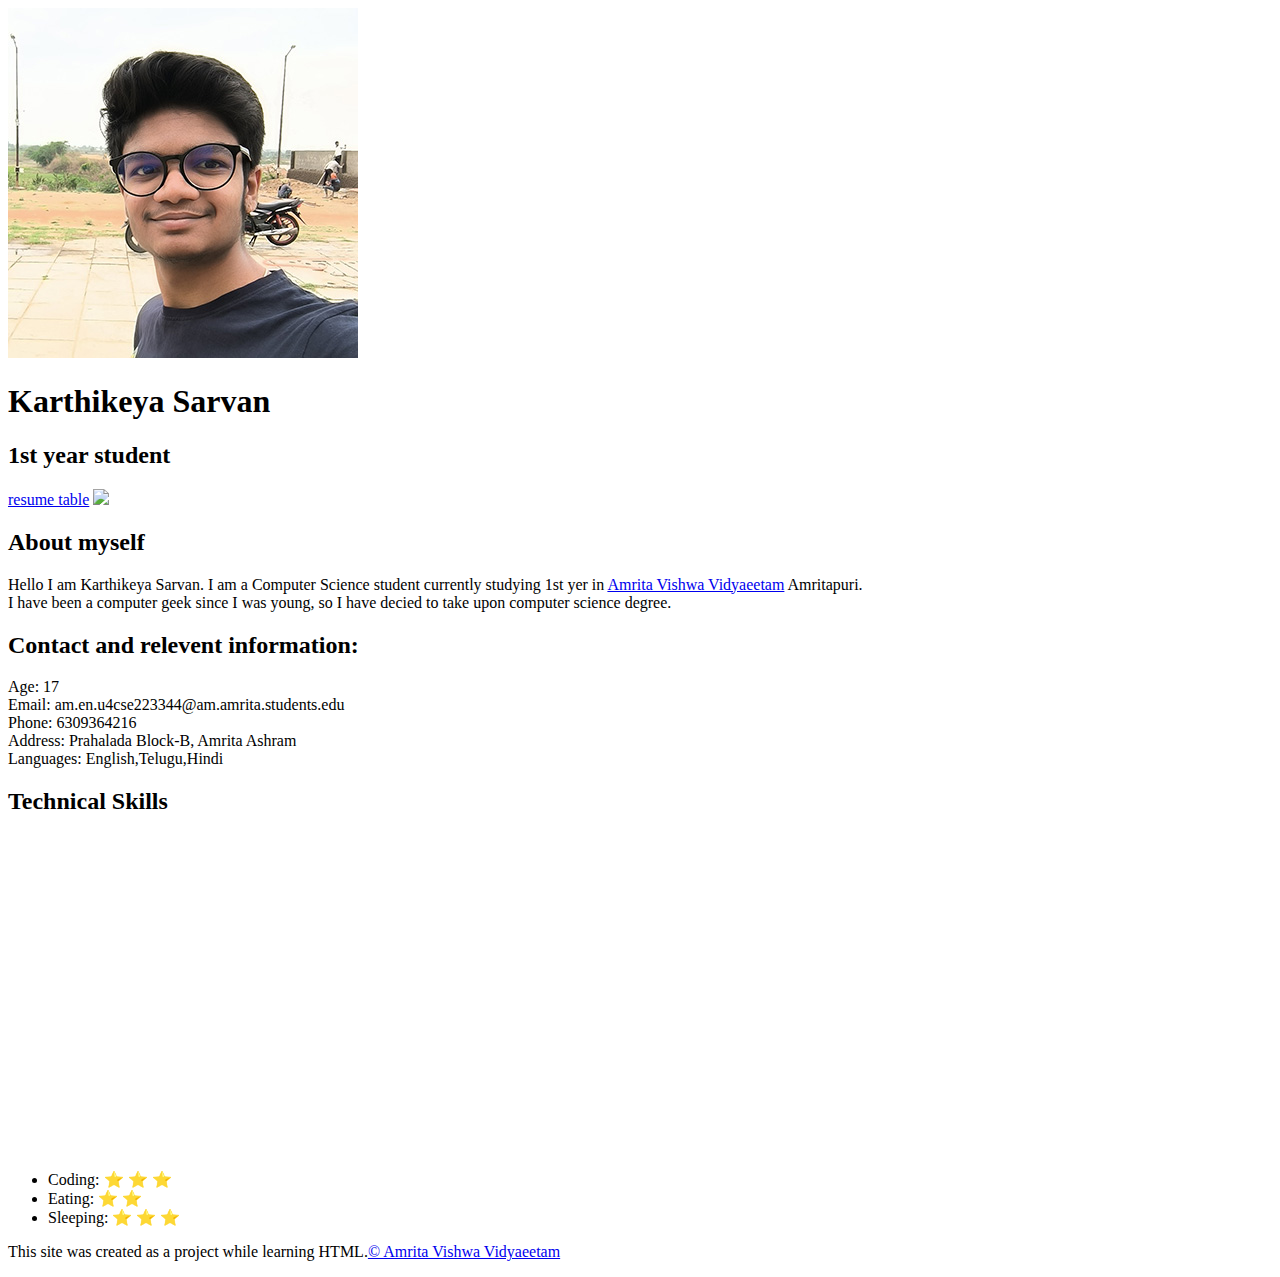
==== index.html @ c39f66e7 "canged name and added ican" ====
<!DOCTYPE html>
<html lang="en">
<head>
    <meta charset="UTF-8">
    <meta http-equiv="X-UA-Compatible" content="IE=edge">
    <meta name="viewport" content="width=device-width, initial-scale=1.0">
    <title>My resume</title> 
    <link rel="icon" href="https://png.pngtree.com/png-vector/20190919/ourmid/pngtree-delivery-simple-icon-png-image_1736151.jpg">
</head>
<body>
    <!--header elemnt-->
    <header>
    <img src="IMG_20230420_185218.jpg">
    <h1>Karthikeya Sarvan</h1>
    <h2>1st year student</h2>
    </header>
<a href="index1.html">resume table</a>
    <a href="https://www.youtube.com"><img src="https://w7.pngwing.com/pngs/1009/93/png-transparent-youtube-computer-icons-logo-youtube-angle-social-media-share-icon.png" width=250px srcset=""></a>
    <!--main element  -->
    <main>
        <h2>About myself</h2>
        <p>Hello I am Karthikeya Sarvan. I am a Computer Science student currently studying 1st yer in <a target="_blank" href="https://www.amrita.edu/campus/amritapuri/">Amrita Vishwa Vidyaeetam</a> Amritapuri. <br>
        I have been a computer geek since I was young, so I have decied to take upon computer science degree.</p>
        <h2>Contact and relevent information:</h2>
        
            <li>Age: 17</li>
            <li>Email: am.en.u4cse223344@am.amrita.students.edu </li>
            <li>Phone: 6309364216</li>
            <li>Address: Prahalada Block-B, Amrita Ashram</li>
            <li>Languages: English,Telugu,Hindi</li>
        </ul>
         <h2>Technical Skills</h2>
         <iframe width="560" height="315" src="https://www.youtube.com/embed/0vFMHZP81ls" title="YouTube video player" frameborder="0" allow="accelerometer; autoplay; clipboard-write; encrypted-media; gyroscope; picture-in-picture; web-share" allowfullscreen></iframe>
            <ul>
                <li>Coding: &#11088; &#11088; &#11088;</li>
                <li>Eating: &#11088; &#11088;</li>
                <li>Sleeping: &#11088; &#11088; &#11088;</li>



            </ul>
    </main>
    <!-- Footer -->
    <footer>
        <p>This site was created as a project while learning HTML.<a target="_blank" href="https://www.amrita.edu/">&copy; Amrita Vishwa Vidyaeetam</p>

    </footer>


    

    </main>
</body>
</html>
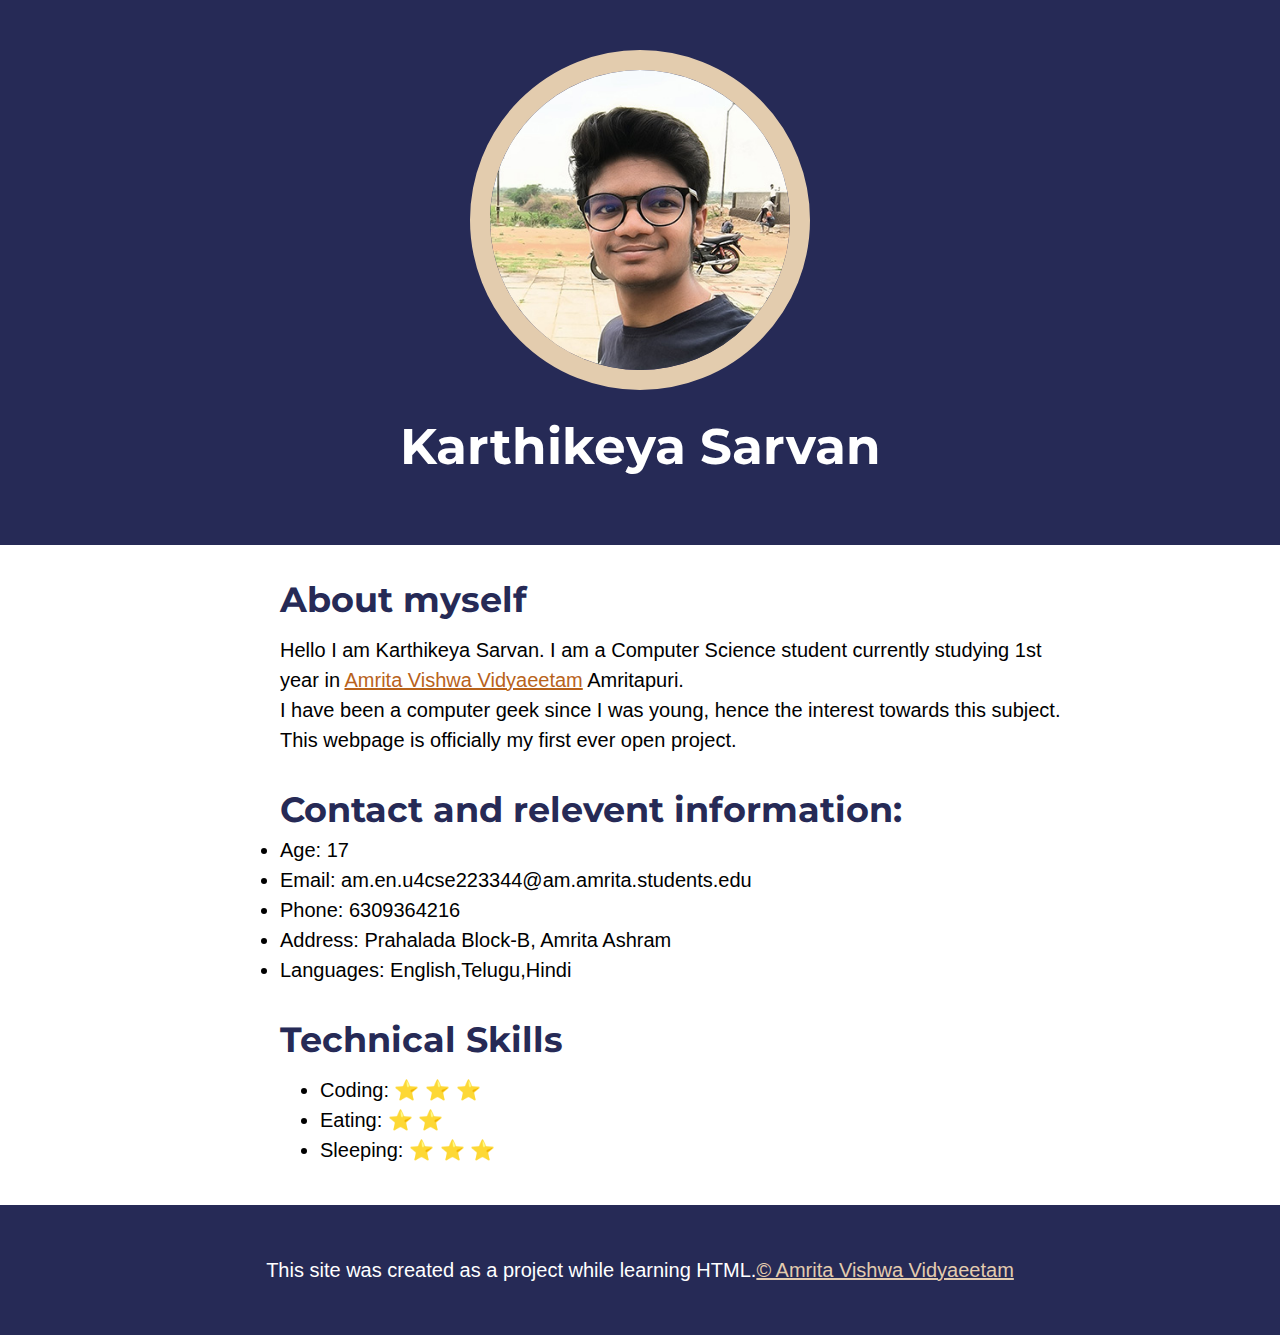
==== commit 34bd8846: "edited css" ====
--- a/index.html
+++ b/index.html
@@ -4,23 +4,24 @@
     <meta charset="UTF-8">
     <meta http-equiv="X-UA-Compatible" content="IE=edge">
     <meta name="viewport" content="width=device-width, initial-scale=1.0">
-    <title>My resume</title> 
-    <link rel="icon" href="https://png.pngtree.com/png-vector/20190919/ourmid/pngtree-delivery-simple-icon-png-image_1736151.jpg">
+    <title>My Resume</title> 
+    <link rel="icon" href="large_thumbnail.jpg">
+    <link href="https://fonts.googleapis.com/css2?family=Montserrat:wght@500&display=swap" rel="stylesheet">
+    <link rel="stylesheet" type="text/css" href="hero.css">
 </head>
 <body>
     <!--header elemnt-->
     <header>
     <img src="IMG_20230420_185218.jpg">
     <h1>Karthikeya Sarvan</h1>
-    <h2>1st year student</h2>
+   
     </header>
-<a href="index1.html">resume table</a>
-    <a href="https://www.youtube.com"><img src="https://w7.pngwing.com/pngs/1009/93/png-transparent-youtube-computer-icons-logo-youtube-angle-social-media-share-icon.png" width=250px srcset=""></a>
     <!--main element  -->
     <main>
         <h2>About myself</h2>
-        <p>Hello I am Karthikeya Sarvan. I am a Computer Science student currently studying 1st yer in <a target="_blank" href="https://www.amrita.edu/campus/amritapuri/">Amrita Vishwa Vidyaeetam</a> Amritapuri. <br>
-        I have been a computer geek since I was young, so I have decied to take upon computer science degree.</p>
+        <p>Hello I am Karthikeya Sarvan. I am a Computer Science student currently studying 1st year in <a target="_blank" href="https://www.amrita.edu/campus/amritapuri/">Amrita Vishwa Vidyaeetam</a> Amritapuri. <br>
+        I have been a computer geek since I was young, hence the interest towards this subject. <br>
+        This webpage is officially my first ever open project.</p>
         <h2>Contact and relevent information:</h2>
         
             <li>Age: 17</li>
@@ -29,8 +30,9 @@
             <li>Address: Prahalada Block-B, Amrita Ashram</li>
             <li>Languages: English,Telugu,Hindi</li>
         </ul>
+   
          <h2>Technical Skills</h2>
-         <iframe width="560" height="315" src="https://www.youtube.com/embed/0vFMHZP81ls" title="YouTube video player" frameborder="0" allow="accelerometer; autoplay; clipboard-write; encrypted-media; gyroscope; picture-in-picture; web-share" allowfullscreen></iframe>
+    
             <ul>
                 <li>Coding: &#11088; &#11088; &#11088;</li>
                 <li>Eating: &#11088; &#11088;</li>
--- a/hero.css
+++ b/hero.css
@@ -0,0 +1,67 @@
+body{
+    margin: 0;
+    font-family: SF Pro Text Regular, Arial, sans-serif;
+    font-size: 20px;
+    line-height: 30px   ;
+
+}
+header{
+    background-color: #262A56;
+    text-align: center;
+    padding-top: 50px;
+    padding-bottom: 50px;
+}
+h1,h2{
+
+    font-family: 'Montserrat', sans-serif;
+}
+header h1{
+    color: white;
+    font-size: 50px;
+    
+}
+header img{
+
+    border-radius: 180px;
+    width: 300px;
+    border: 20px solid #E3CCAE;
+}
+
+main{
+    max-width: 800px;
+    margin: 0 auto;
+    padding: 0 20px 20px  100px;
+   
+
+}
+
+h2{
+    font-size: 35px;
+    color: #262A56;
+    margin: 40px 0 10px;
+}
+
+a{
+    color: #B8621B;
+}
+a:hover{
+    color: #E3CCAE;
+    background-color: #262A56;
+}
+
+footer{
+    background-color: #262A56;
+    text-align: center;
+    padding: 50px;
+}
+footer p{
+    color: white;
+    margin: 0;
+}
+ footer a{
+    color: #E3CCAE;
+ }
+ footer a:hover{
+    background-color: transparent;
+    opacity: .65;
+ }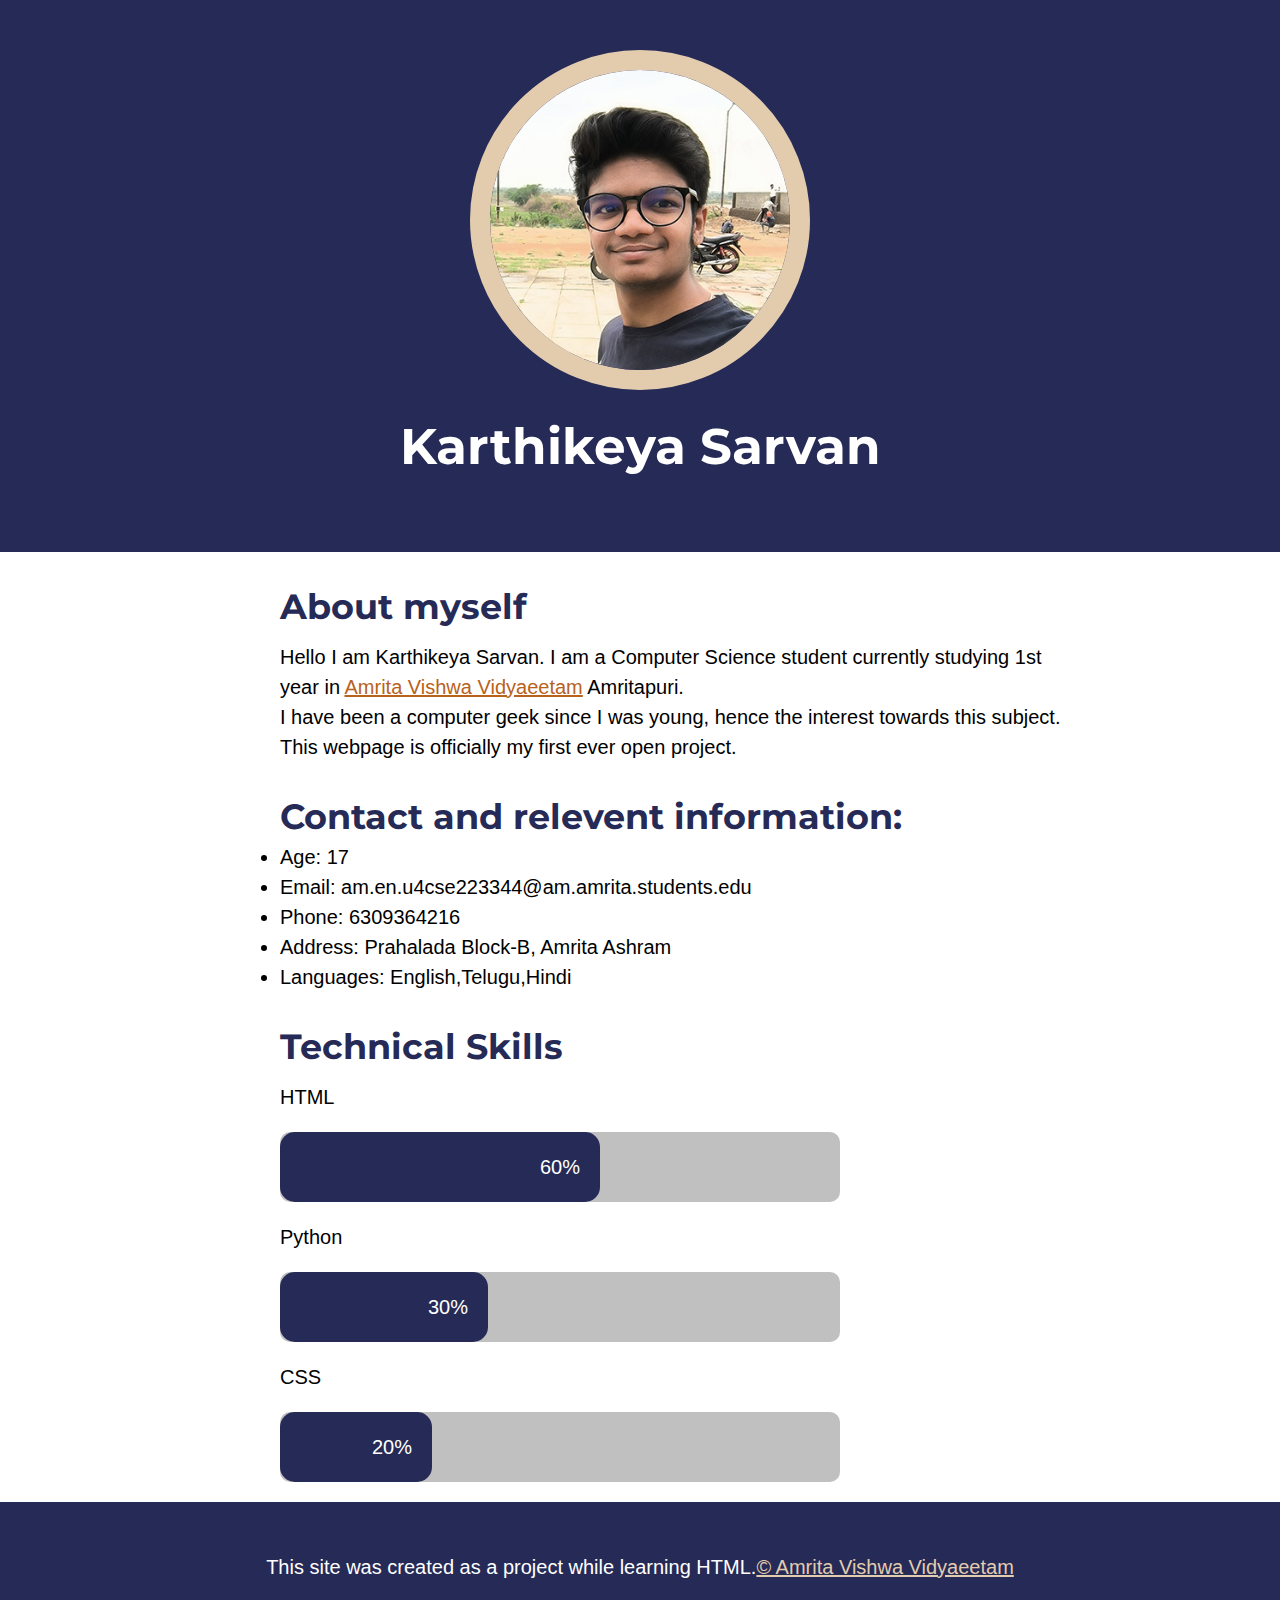
==== commit 97272a1a: "added bars" ====
--- a/index.html
+++ b/index.html
@@ -14,6 +14,7 @@
     <header>
     <img src="IMG_20230420_185218.jpg">
     <h1>Karthikeya Sarvan</h1>
+    <h2></h2>
    
     </header>
     <!--main element  -->
@@ -30,17 +31,25 @@
             <li>Address: Prahalada Block-B, Amrita Ashram</li>
             <li>Languages: English,Telugu,Hindi</li>
         </ul>
-   
+        
          <h2>Technical Skills</h2>
     
-            <ul>
-                <li>Coding: &#11088; &#11088; &#11088;</li>
-                <li>Eating: &#11088; &#11088;</li>
-                <li>Sleeping: &#11088; &#11088; &#11088;</li>
+        <p>HTML</p>
+        <div class="container">
+            <div class="skill html">60%</div>
+        </div>
+  
+    <p>Python</p>
+        <div class="container">
+            <div class="skill php">30%</div>
+        </div>
+    
+    <p>CSS</p>
+        <div class="container">
+            <div class="skill css">20%</div>
+        </div>
 
-
-
-            </ul>
+        
     </main>
     <!-- Footer -->
     <footer>
--- a/hero.css
+++ b/hero.css
@@ -64,4 +64,34 @@
  footer a:hover{
     background-color: transparent;
     opacity: .65;
- }+ }
+
+ .container {
+    background-color: rgb(192, 192, 192);
+    width: 70%;
+    border-radius: 10px;
+}
+
+.skill {
+    background-color: #262A56;
+    color: white;
+    padding: 1%;
+    text-align: right;
+    font-size: 20px;
+    border-radius: 15px;
+}
+
+.html {
+    width: 50%;
+    padding: 20px;
+}
+
+.php {
+    width: 30%;
+    padding: 20px;
+}
+
+.css {
+    width: 20%;
+    padding: 20px;
+}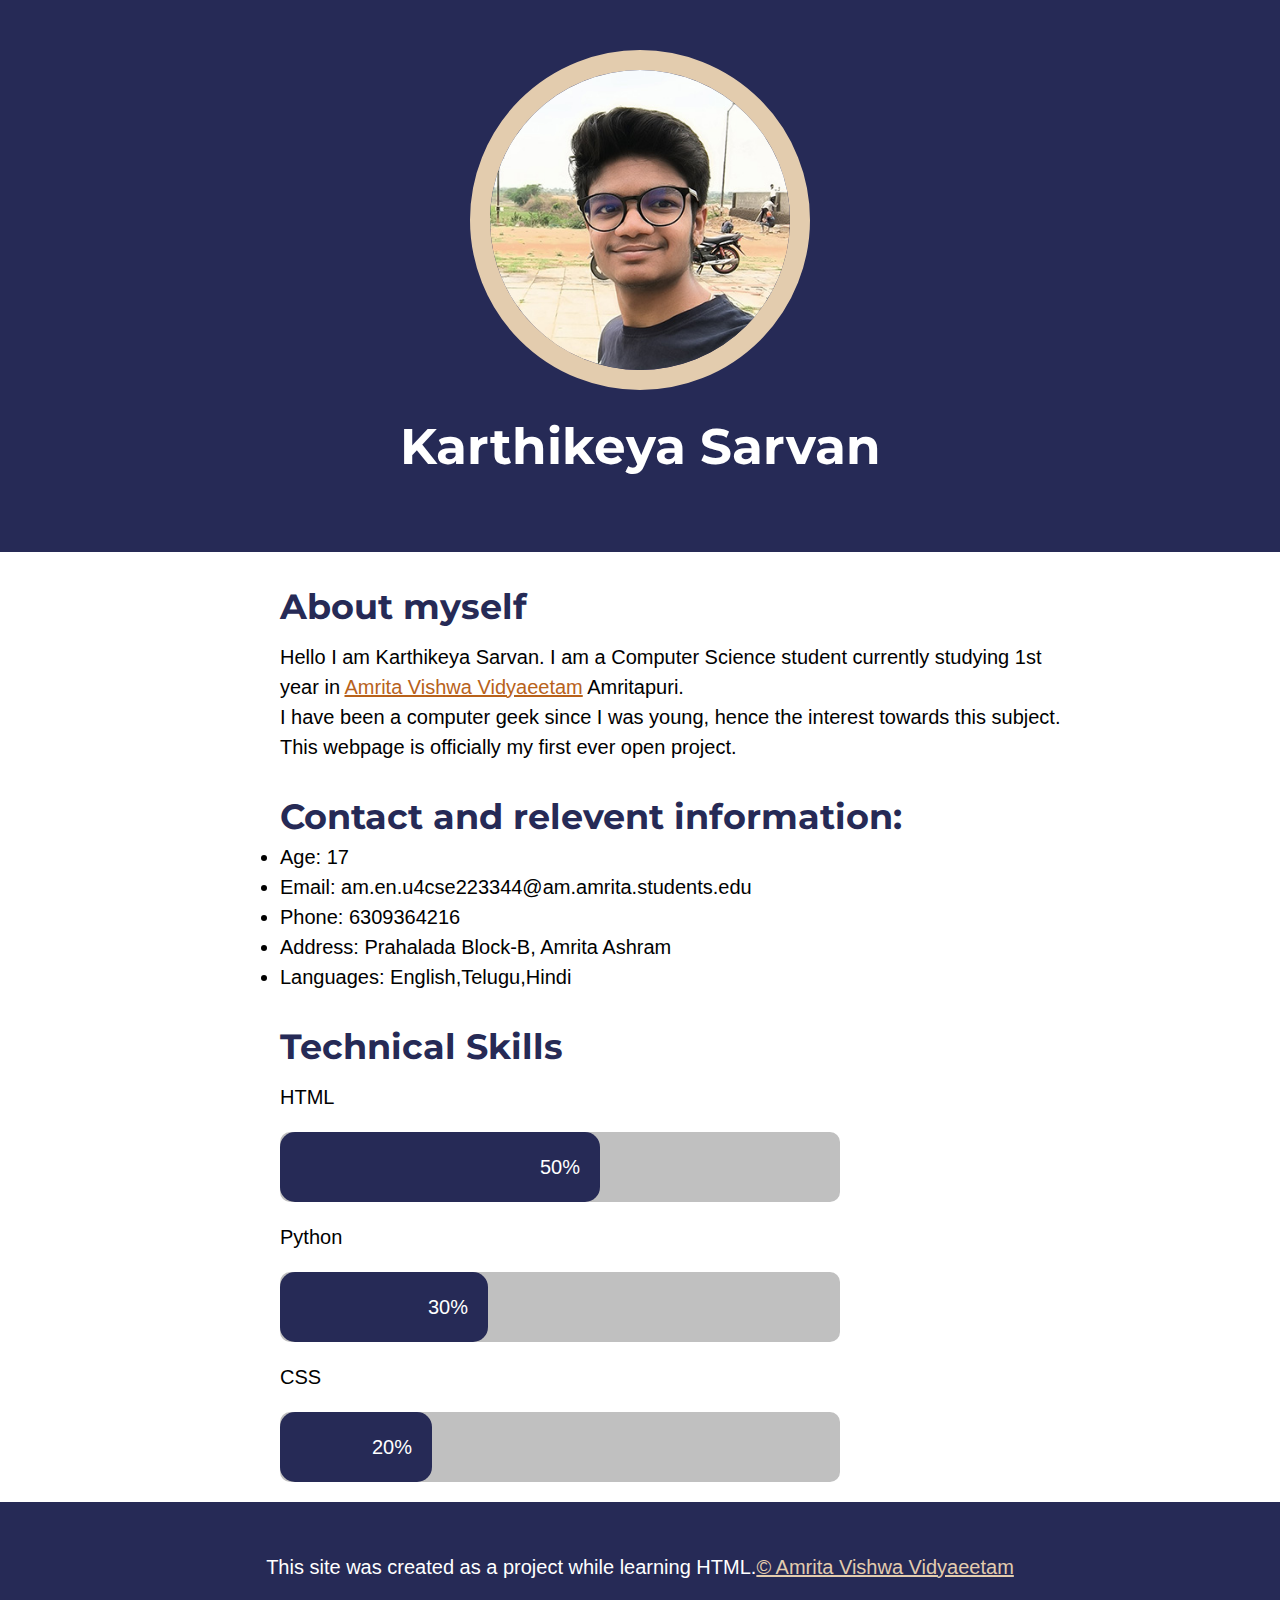
==== commit 2875fd1c: "updates html percentage" ====
--- a/index.html
+++ b/index.html
@@ -36,7 +36,7 @@
     
         <p>HTML</p>
         <div class="container">
-            <div class="skill html">60%</div>
+            <div class="skill html">50%</div>
         </div>
   
     <p>Python</p>
